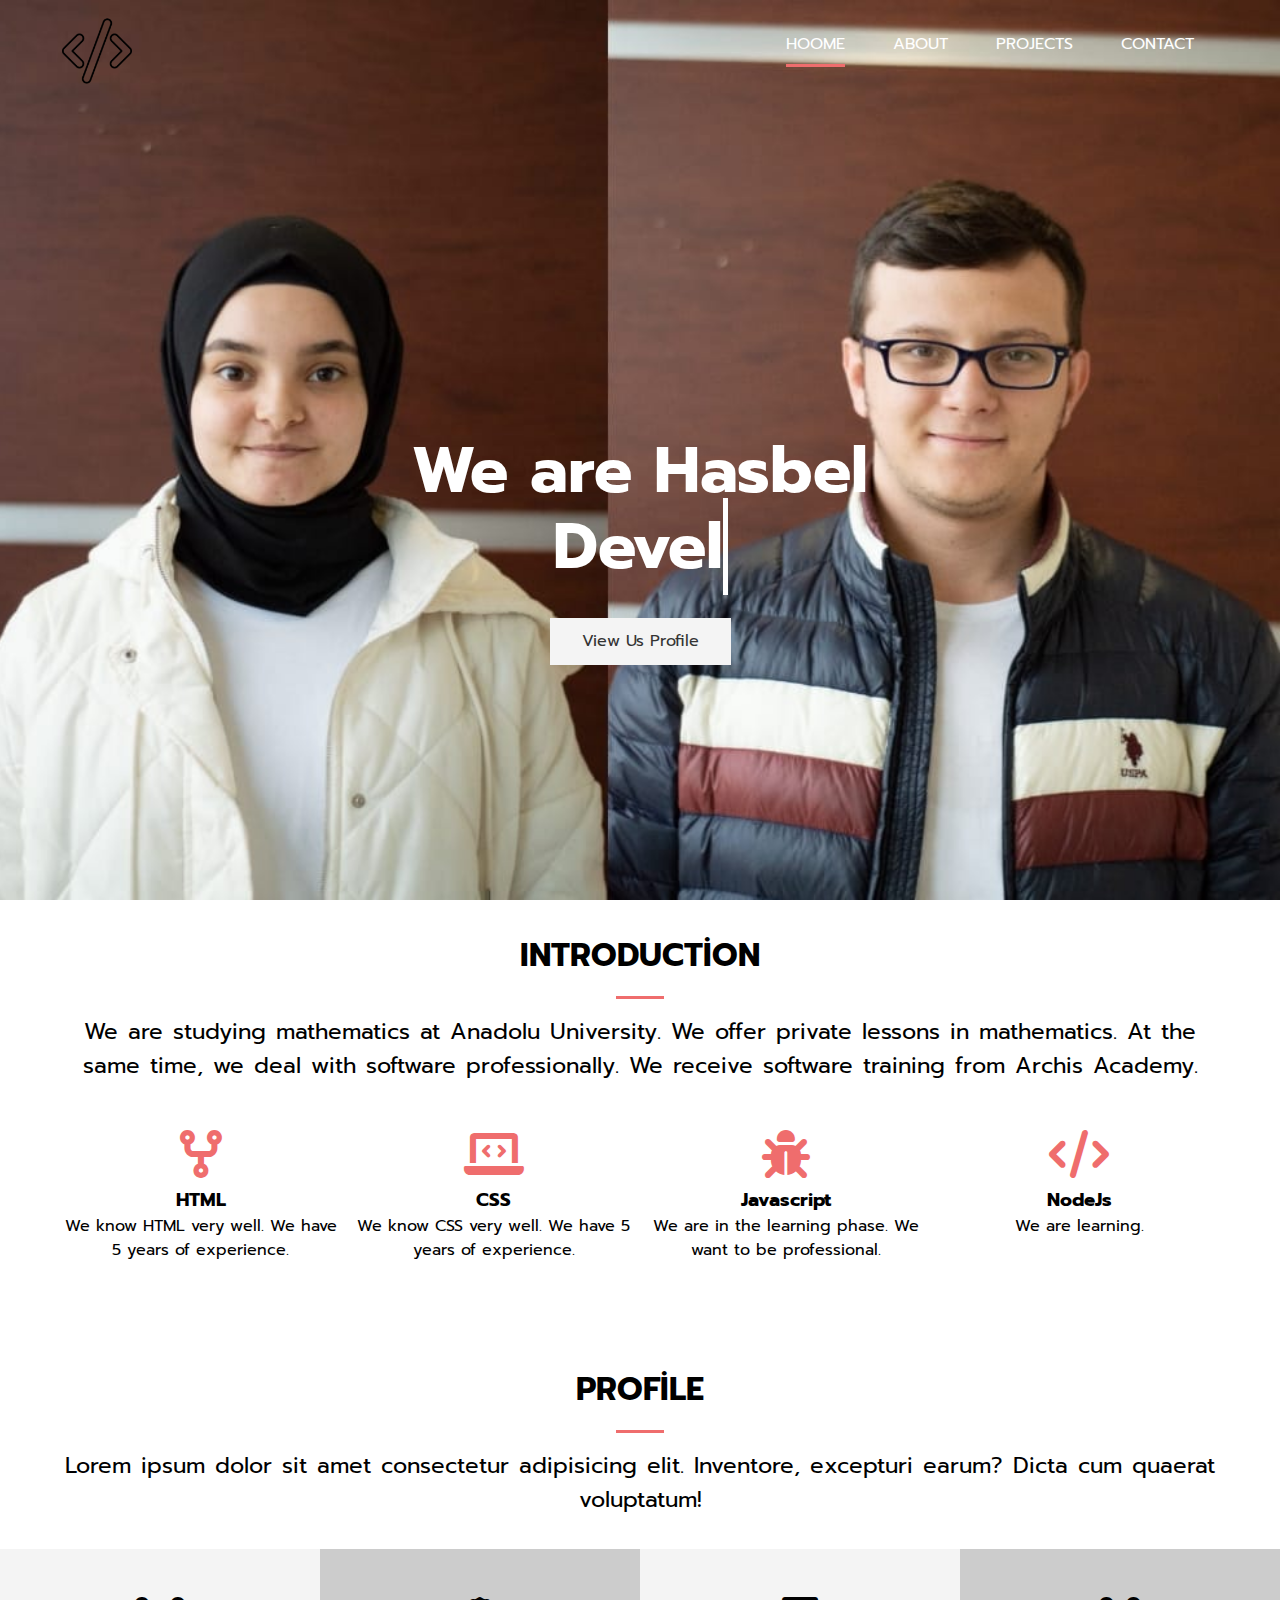
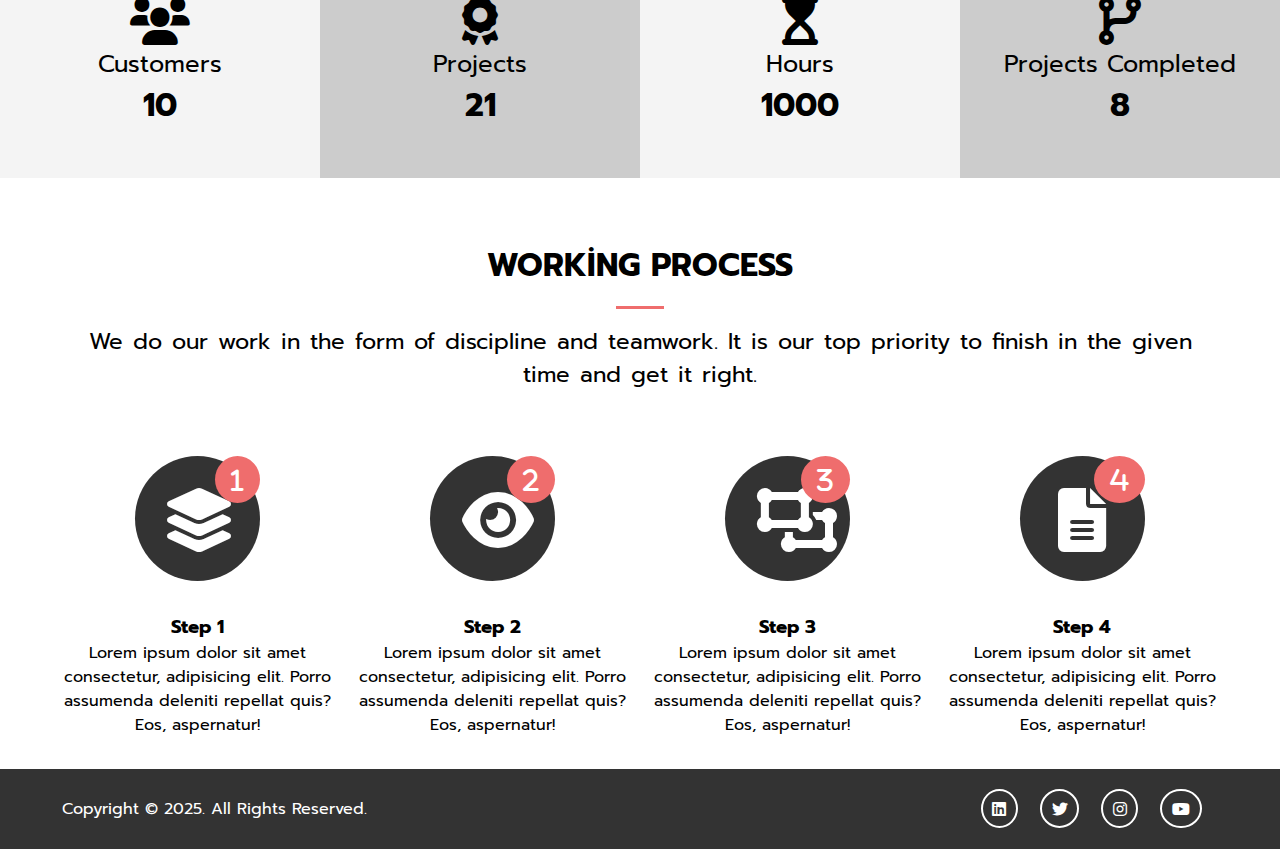
==== public/index.html @ ac4834aa "upgrade" ====
<!DOCTYPE html>
<html lang="tr">
<head>
    <meta charset="UTF-8">
    <meta http-equiv="X-UA-Compatible" content="IE=edge">
    <meta name="viewport" content="width=device-width, initial-scale=1.0">
    <link href="https://fonts.googleapis.com/css2?family=Prompt&display=swap" rel="stylesheet">
    <link rel="stylesheet" href="https://cdnjs.cloudflare.com/ajax/libs/font-awesome/6.0.0/css/all.min.css" integrity="sha512-9usAa10IRO0HhonpyAIVpjrylPvoDwiPUiKdWk5t3PyolY1cOd4DSE0Ga+ri4AuTroPR5aQvXU9xC6qOPnzFeg==" crossorigin="anonymous" referrerpolicy="no-referrer" />
    <link
    rel="stylesheet"
    href="https://cdnjs.cloudflare.com/ajax/libs/animate.css/4.1.1/animate.min.css"
  />
    <link rel="stylesheet" href="css/main.css">
    <title>Document</title>
</head>
<body>
    
    <!-- header -->
    <header id="header__home">
        <div class="container">
            <nav class="main-nav">
                <img src="img/logo.png" alt="" class="main-nav__logo">
                <ul class="main-nav__items">
                    <li><a href="index.html" class="active">Hoome</a></li>
                    <li><a href="about.html">About</a></li>
                    <li><a href="projects.html">Projects</a></li>
                    <li><a href="contact.html">Contact</a></li>
                </ul>
            </nav>
            <div class="header-content">
                <h1 style="color: #fff;">We are Hasbel
                    <span 
                    class="typewrite" 
                    data-period="1000" 
                    data-type='["Developer","Mathematician","Freelancer"]'></span>
                </h1>
                <a href="" class="btn-light animate__animated animate__swing my-2">
                    View Us Profile
                </a>
            </div>
        </div>
    </header>

    <!-- section a -->
    <section id="home__a" class="text-center py-2">
        <div class="container">
            <h2 class="section-title">Introduction</h2>
            <div class="border-bottom"></div>
            <p class="lead">
                We are studying mathematics at Anadolu University. We offer private lessons in mathematics. At the same time, we deal with software professionally. We receive software training from Archis Academy.
            </p>
            <div class="skills my-3">
                <div>
                    <i class="fa-solid fa-code-fork fa-3x"></i>
                    <h3>HTML</h3>
                    <p>We know HTML very well. We have 5 years of experience.</p>
                </div>
                <div>
                    <i class="fa-solid fa-laptop-code fa-3x"></i>
                    <h3>CSS</h3>
                    <p>We know CSS very well. We have 5 years of experience.</p>
                </div>
                <div>
                    <i class="fa-solid fa-bug fa-3x"></i>
                    <h3>Javascript</h3>
                    <p>We are in the learning phase. We want to be professional.</p>
                </div>
                <div>
                    <i class="fa-solid fa-code fa-3x"></i>
                    <h3>NodeJs</h3>
                    <p>We are learning.</p>
                </div>
            </div>
        </div>
    </section>

    <!-- section b -->
    <section id="home__b" class="text-center py-2">
        <div class="container">
            <h2 class="section-title">Profile</h2>
            <div class="border-bottom"></div>
            <p class="lead">
                Lorem ipsum dolor sit amet consectetur adipisicing elit. Inventore, excepturi earum? Dicta cum quaerat voluptatum!
            </p>
        </div>
        <div class="profile">
            <div>
                <ul>
                    <li><i class="fas fa-users fa-3x"></i></li>
                    <li class="title">Customers</li>
                    <li class="number">10</li>
                </ul>
            </div>
            <div>
                <ul>
                    <li><i class="fas fa-award fa-3x"></i></li>
                    <li class="title">Projects</li>
                    <li class="number">21</li>
                </ul>
            </div>
            <div>
                <ul>
                    <li><i class="fas fa-hourglass-start fa-3x"></i></li>
                    <li class="title">Hours</li>
                    <li class="number">1000</li>
                </ul>
            </div>
            <div>
                <ul>
                    <li><i class="fas fa-code-branch fa-3x"></i></li>
                    <li class="title">Projects Completed</li>
                    <li class="number">8</li>
                </ul>
            </div>
        </div>
    </section>

    <!-- section c -->
    <section id="home__c" class="text-center py-2">
        <div class="container">
            <h2 class="section-title">Working Process</h2>
            <div class="border-bottom"></div>
            <p class="lead">We do our work in the form of discipline and teamwork. It is our top priority to finish in the given time and get it right.</p>
            <div class="process">
                <div>
                    <i class="fa-solid fa-layer-group fa-4x process__icon my-2">
                        <div class="process__step">1</div>
                    </i>
                    <h3>Step 1</h3>
                    <p>Lorem ipsum dolor sit amet consectetur, adipisicing elit. Porro assumenda deleniti repellat quis? Eos, aspernatur!</p>
                </div>
                <div>
                    <i class="fa-solid fa-eye fa-4x process__icon my-2">
                        <div class="process__step">2</div>
                    </i>
                    <h3>Step 2</h3>
                    <p>Lorem ipsum dolor sit amet consectetur, adipisicing elit. Porro assumenda deleniti repellat quis? Eos, aspernatur!</p>
                </div>
                <div>
                    <i class="fas fa-object-ungroup fa-4x process__icon my-2">
                        <div class="process__step">3</div>
                    </i>
                    <h3>Step 3</h3>
                    <p>Lorem ipsum dolor sit amet consectetur, adipisicing elit. Porro assumenda deleniti repellat quis? Eos, aspernatur!</p>
                </div>
                <div>
                    <i class="fas fa-file-alt fa-4x process__icon my-2">
                        <div class="process__step">4</div>
                    </i>
                    <h3>Step 4</h3>
                    <p>Lorem ipsum dolor sit amet consectetur, adipisicing elit. Porro assumenda deleniti repellat quis? Eos, aspernatur!</p>
                </div>
            </div>
        </div>
    </section>

    <footer id="main-footer">
        <div class="footer-content container">
            <p>Copyright &copy; 2025. All Rights Reserved.</p>

            <div class="social">
                <i class="fab fa-linkedin"> <a href="https://www.linkedin.com/in/hasan-hikmet-aydin-aydinsoftware/"></a></i>
                <i class="fab fa-twitter"></i>
                <i class="fab fa-instagram"><a href=""></a></i>
                <i class="fab fa-youtube"></i>
            </div>
        </div>
    </footer>

    <script src="js/jquery.min.js"></script>
    <script src="js/type-writer.js"></script>
</body>
</html>
---- public/css/main.css ----
.container{max-width:1200px;padding:0 1.4rem;margin:auto}.btn-primary,.btn-light,.btn-dark{display:inline-block;padding:.7rem 2rem;transition:all .5s;border:none;cursor:pointer}.btn-primary{color:#333;background-color:#EF6D6D}.btn-light{color:#333;background-color:#f4f4f4}.btn-dark{color:#fff;background-color:#333}button[class^='btn-']:hover,a[class^='btn-']:hover,input[class^='btn-']:hover{background-color:#EF6D6D}.bg-dark{background-color:#333}.bg-primary{background-color:#EF6D6D}.bg-light{background-color:#f4f4f4}.py-1{padding:1rem 0}.py-2{padding:2rem 0}.py-3{padding:3rem 0}.py-4{padding:4rem 0}.my-1{margin:1rem 0}.my-2{margin:2rem 0}.my-3{margin:3rem 0}.my-4{margin:4rem 0}.text-center{text-align:center}.section-title{font-size:2rem;padding-bottom:1rem;text-transform:uppercase;text-align:center}.border-bottom{height:3px;width:3rem;background-color:#EF6D6D;margin:0 auto 1rem auto}.lead{font-size:1.4rem;margin-bottom:2rem;word-spacing:2px}*{margin:0;padding:0;box-sizing:border-box}body{background-color:#fff;font-family:'Prompt', sans-serif;line-height:1.5}a{text-decoration:none;color:#333}ul{list-style:none}img{width:100%}.main-nav{display:flex;justify-content:space-between;padding-top:1rem}.main-nav__logo{width:70px;height:70px}.main-nav__items{display:flex}.main-nav__items li{padding:1rem 1.5rem}.main-nav__items li a{text-decoration:none;color:#fff;text-transform:uppercase;border-bottom:3px transparent solid;padding-bottom:.5rem;transition:border-color .5s}.main-nav__items li a:hover{border-color:#ccc}.main-nav__items li a.active{border-color:#EF6D6D}#header__home{background:url("../img/hasbel9.jpeg") no-repeat center right/cover;height:100vh;color:#fff}#header__home .header-content{text-align:center;padding-top:30%}#header__home h1{font-size:4rem;line-height:1.2}#header__home .typewrite{display:block}#header__inner{background:url("../img/bggg.jpeg") no-repeat 40% 20%/cover;height:5.5rem;border-bottom:3px solid #EF6D6D}#home__a .skills{display:grid;grid-template-columns:repeat(4, 1fr);gap:1rem;margin-bottom:2.5rem}#home__a .skills i{color:#EF6D6D;padding-bottom:.5rem}#home__b .profile{display:grid;grid-template-columns:repeat(4, 1fr)}#home__b .profile li.title{font-size:1.5rem}#home__b .profile li.number{font-size:2rem;font-weight:bold}#home__b .profile div{padding:3rem 0}#home__b .profile div:nth-child(odd){background-color:#f4f4f4}#home__b .profile div:nth-child(even){background-color:#ccc}#home__c .process{display:grid;grid-template-columns:repeat(4, 1fr);gap:1.5rem;text-align:center}#home__c .process__step{position:absolute;top:0;right:0;font-size:25px;background:#EF6D6D;border-radius:50%;line-height:15px;padding:1rem;transition:all 1s}#home__c .process__icon{position:relative;width:125px;height:125px;border-radius:50%;background:#333;color:#fff;padding:2rem;text-align:center}#home__c .process__icon:hover{background:#EF6D6D}#home__c .process__icon:hover .process__step{background-color:#333}#about-a .info{display:grid;grid-template-columns:1fr 2fr;gap:1.2rem}#about-a .info__image{border:1px solid #f4f4f4;padding:.5rem;border-radius:3px}#about-a .info__bio{border:1px solid #f4f4f4;padding:.8rem}#about-b{color:#fff}#about-b .progress{height:20px;background-color:#ccc;border-radius:5px;margin-bottom:.8rem}#about-b .progress div{height:100%;text-align:center;background-color:#EF6D6D}#about-c .about-logos{display:grid;grid-template-columns:repeat(4, 1fr);gap:2rem;align-items:center}#about-c .about-logos img{width:70%}#about-d .references ul{list-style:none;margin-top:1rem;display:flex;align-items:center}#about-d .references p{border:1px solid #ccc;border-radius:5px;padding:.5rem}#about-d .references img{width:50px;height:50px;border-radius:50%;padding-right:.5rem}#main-footer{background:#333;color:#fff;height:5rem}#main-footer .footer-content{display:flex;justify-content:space-between;align-items:center;height:5rem}#main-footer .footer-content .social .fab{margin-right:1rem;border:2px solid #fff;border-radius:50%;text-align:center;padding:0.6rem;transition:all .6s}#main-footer .footer-content .social .fab:hover{background:#EF6D6D}.items{display:grid;grid-template-columns:repeat(3, 1fr);gap:1rem;box-shadow:rgba(149,154,145,0.2) 0px 8px 24px}.items .item{position:relative;background-color:#f4f4f4;overflow:hidden}.items .item::after{content:'';position:absolute;display:block;background-color:#EF6D6D;opacity:.8;top:0;left:0;width:100%;height:100%;transform:translateX(-120%) translateY(-120%) rotate(45deg);transition:transform 1s cubic-bezier(0.175, 0.885, 0.32, 1.275)}.items .item:hover::after{transform:scale(2) translateX(-50%) translateY(-50%) rotate(45deg)}#contact-a .form-fields{display:grid;grid-template-areas:'name email' 'subject phone' 'message message' 'button button';gap:1rem;margin-bottom:1rem}#contact-a .form-fields .name{grid-area:name}#contact-a .form-fields .email{grid-area:email}#contact-a .form-fields .phone{grid-area:phone}#contact-a .form-fields .subject{grid-area:subject}#contact-a .form-fields .message{grid-area:message;height:180px}#contact-a .form-fields .btn-dark{grid-area:button}#contact-a .form-fields .input{padding:.5rem 1rem}#contact-b .contact-info{display:grid;grid-template-columns:repeat(3, 1fr);text-align:center;color:#fff}@media (max-width: 768px){#header__home{height:30rem}#header__home .header-content{padding-top:7rem}#header__home .header-content h1{font-size:2.6rem}#home__a .skills,#home__b .profile,#home__c .process,.items{grid-template-columns:repeat(2, 1fr)}}@media (max-width: 576px){#home__a .skills div{border-bottom:1px #f4f4f4 solid;padding-bottom:1rem}#home__a .skills div:last-child{border:none;padding-bottom:0}.lead{font-size:1rem;margin-bottom:1.2rem;word-spacing:1px}#header__home{height:10rem;border-radius:2px solid #EF6D6D;background-position:20% 30%}#header__home .header-content{display:none}#header__inner{height:10rem}.main-nav{flex-direction:column;align-items:center}.main-nav li{padding:1rem}#home__a .skills,#home__b .profile,#home__c .process,.items,#contact-b .contact-info{grid-template-columns:1fr}#main-footer{height:7rem}#main-footer .footer-content{flex-direction:column;padding:1rem;height:5rem}#main-footer .footer-content .social{padding-top:1rem}#about-a .info{grid-template-columns:1fr}#about-c{display:none}#contact-a .form-fields{grid-template-areas:'name' 'email' 'subject' 'phone' 'message' 'button'}#contact-b div{margin-bottom:1rem;padding-bottom:1rem;border-bottom:1px dashed #fff}#contact-b div:last-child{border:none;padding-bottom:0;margin-bottom:0}}
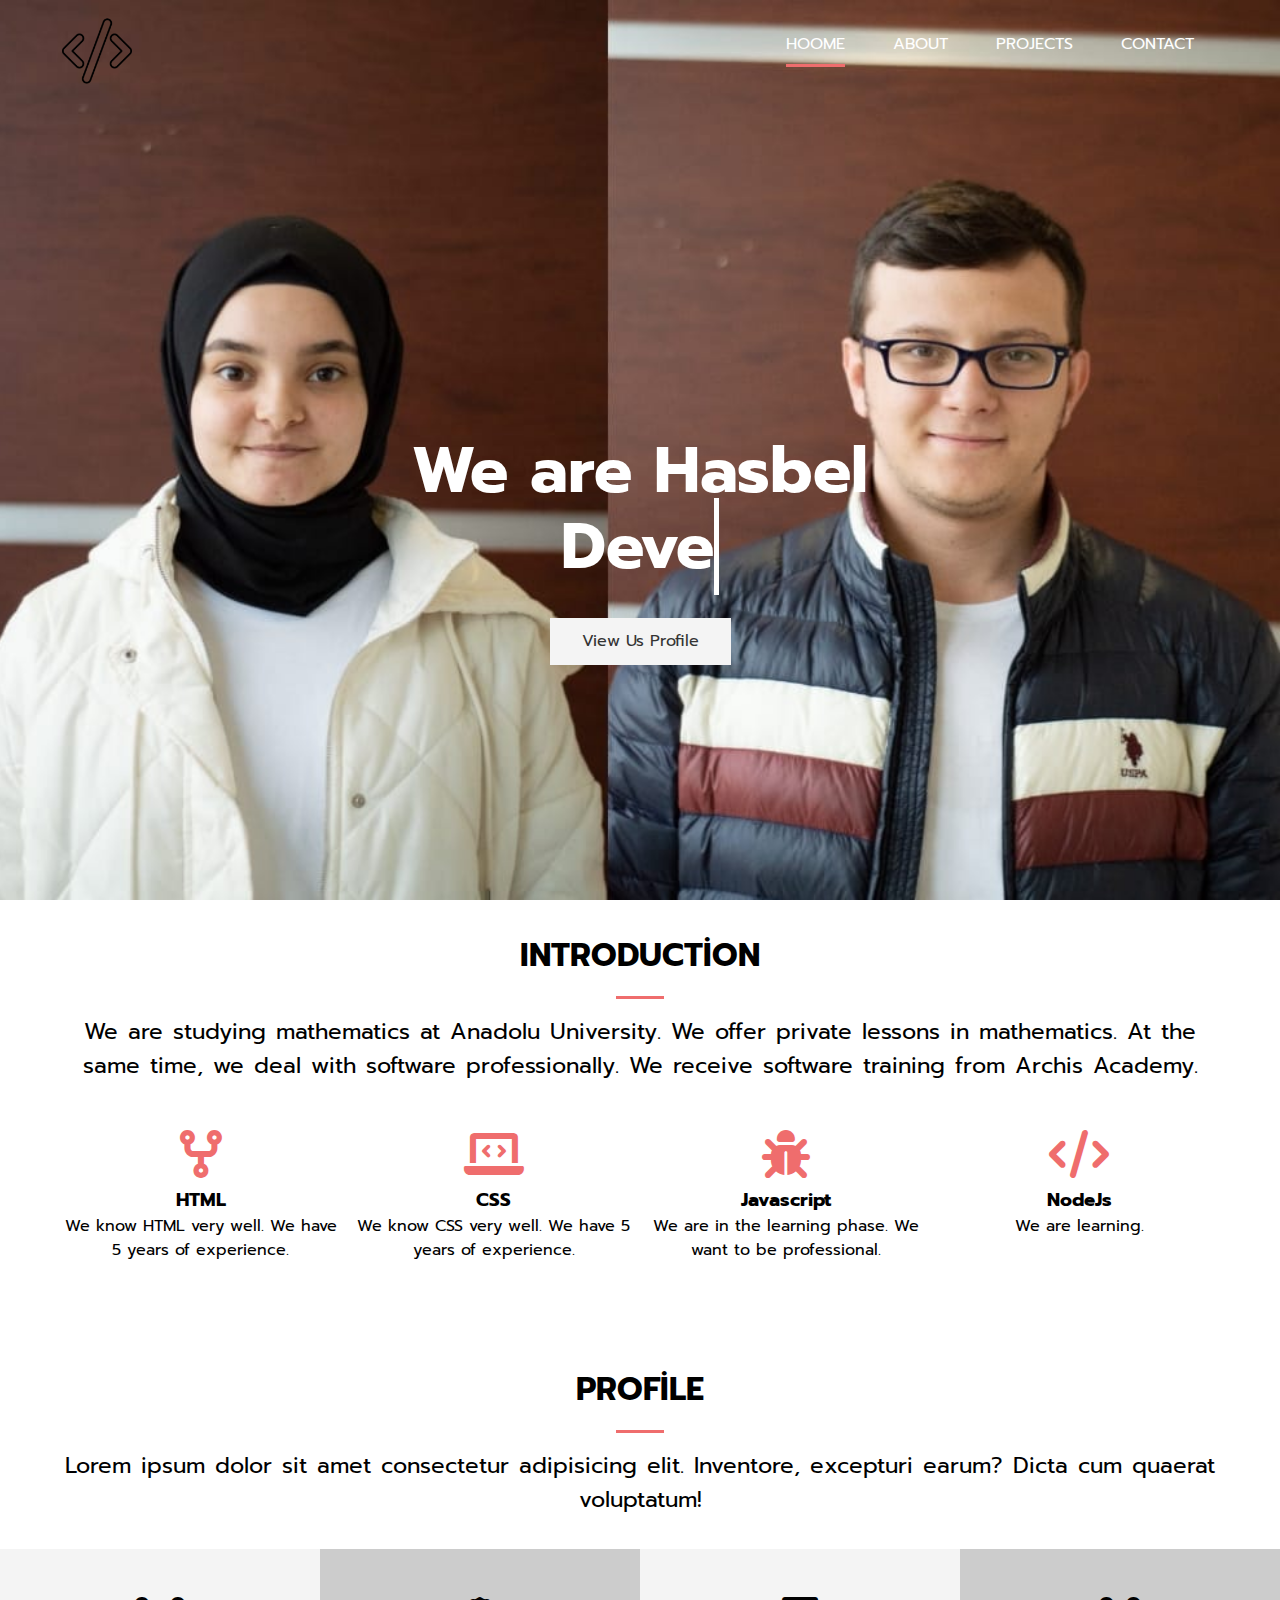
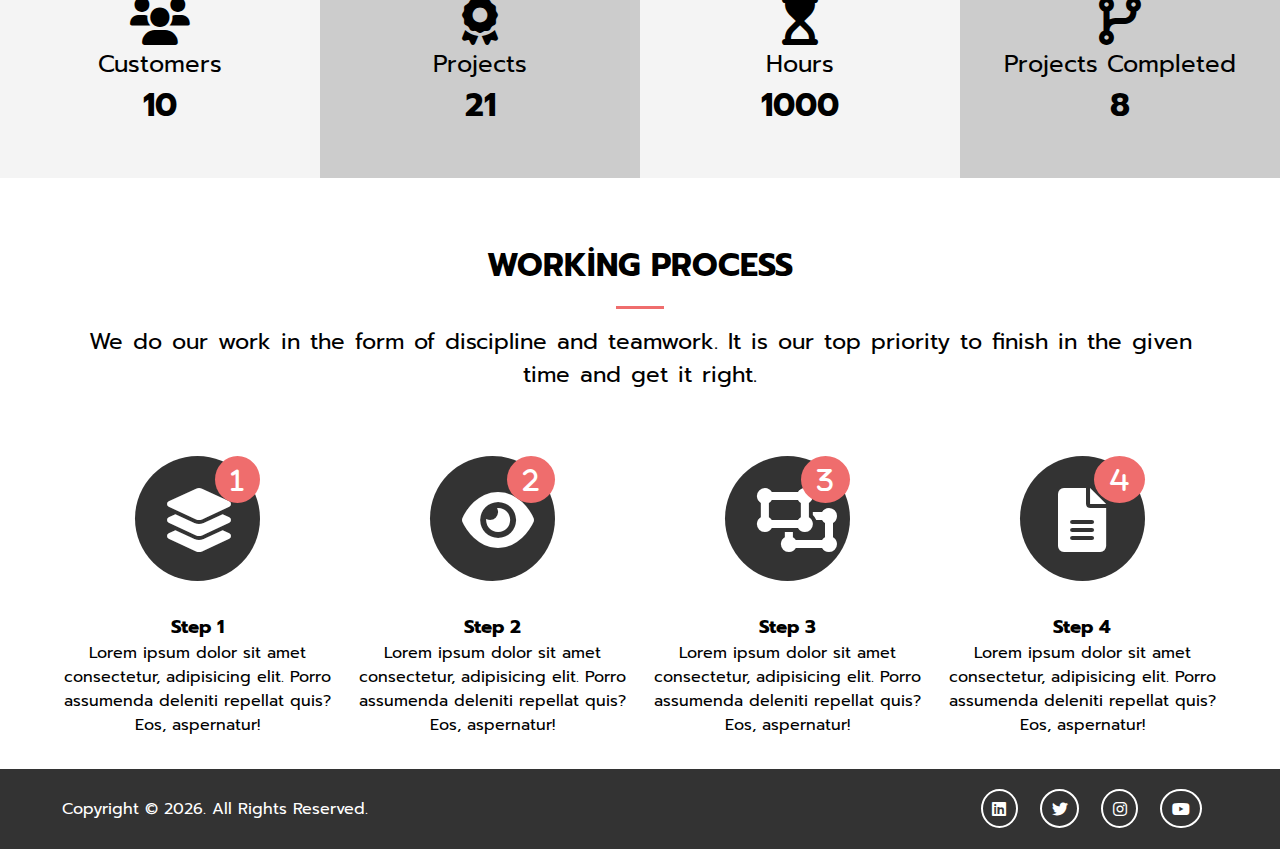
==== commit 605a4a67: "deneme" ====
--- a/public/index.html
+++ b/public/index.html
@@ -156,7 +156,7 @@
 
     <footer id="main-footer">
         <div class="footer-content container">
-            <p>Copyright &copy; 2025. All Rights Reserved.</p>
+            <p>Copyright &copy; 2026. All Rights Reserved.</p>
 
             <div class="social">
                 <i class="fab fa-linkedin"> <a href="https://www.linkedin.com/in/hasan-hikmet-aydin-aydinsoftware/"></a></i>
